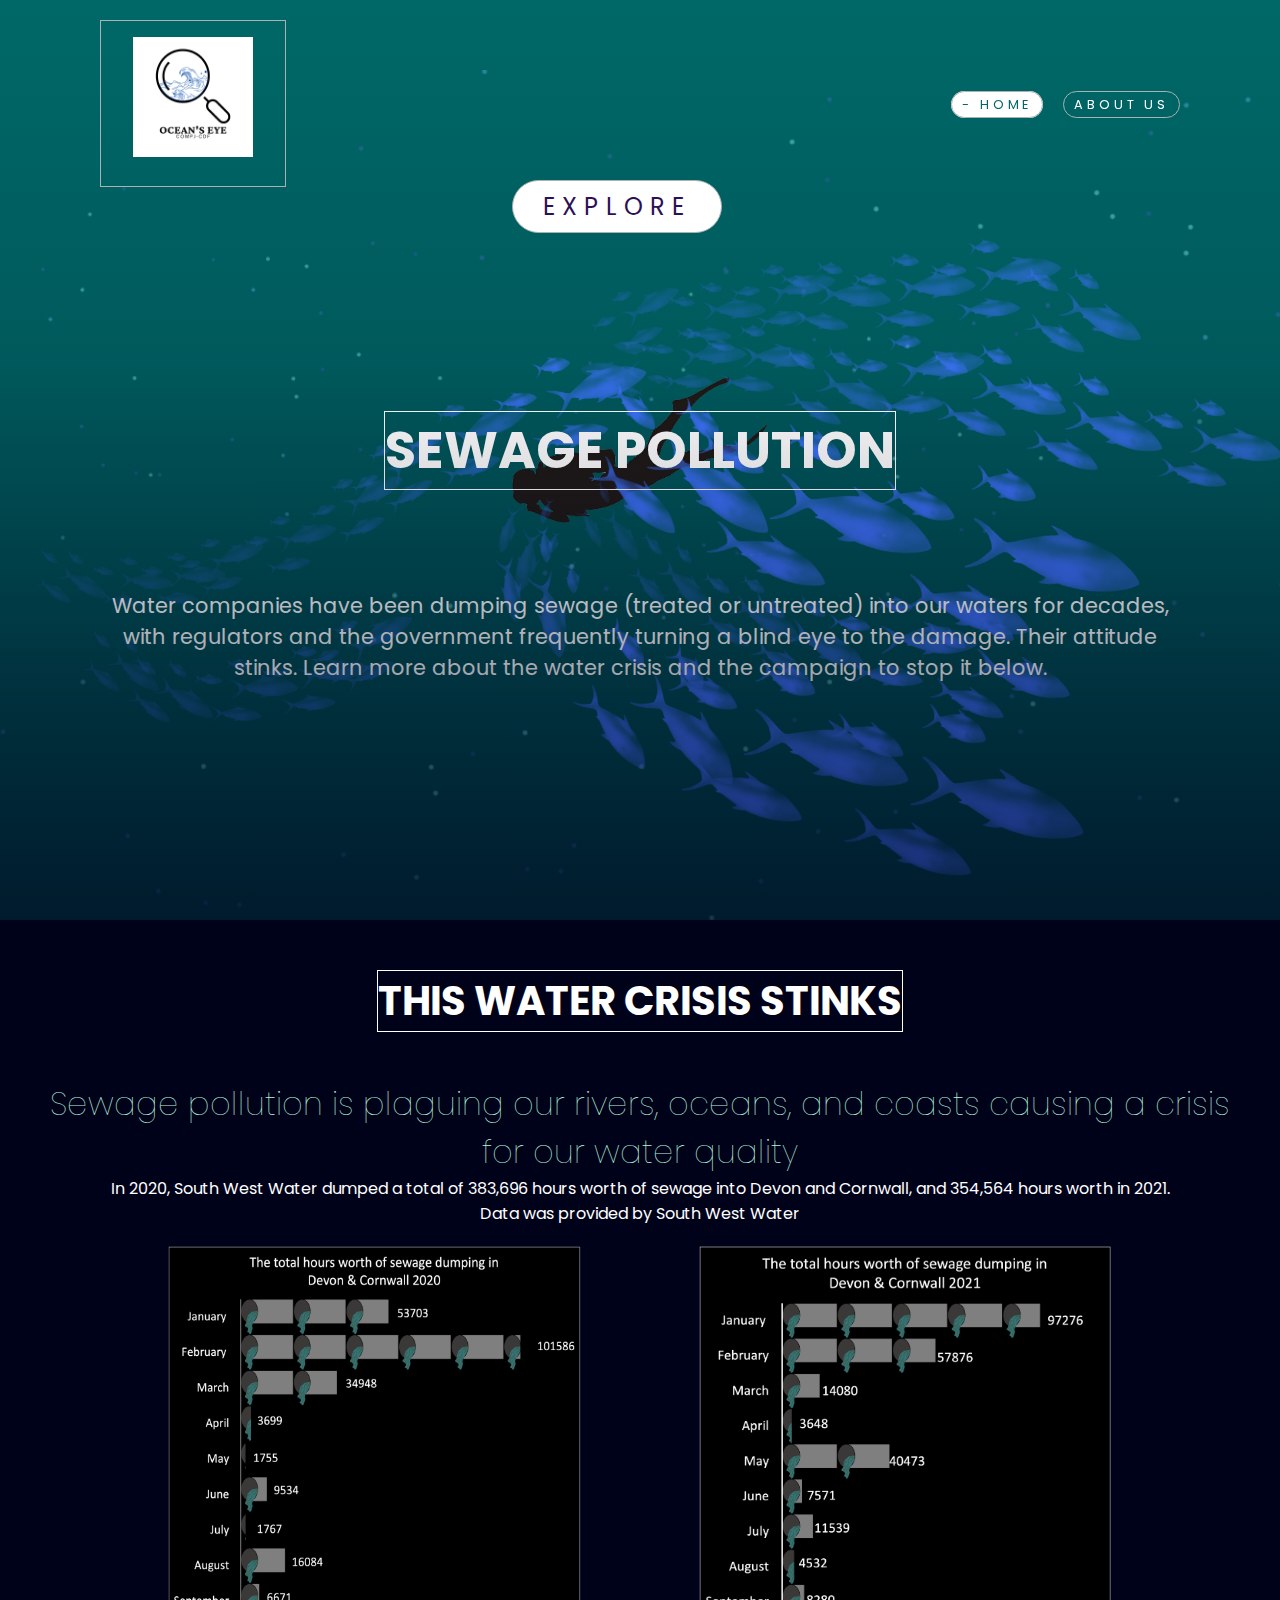
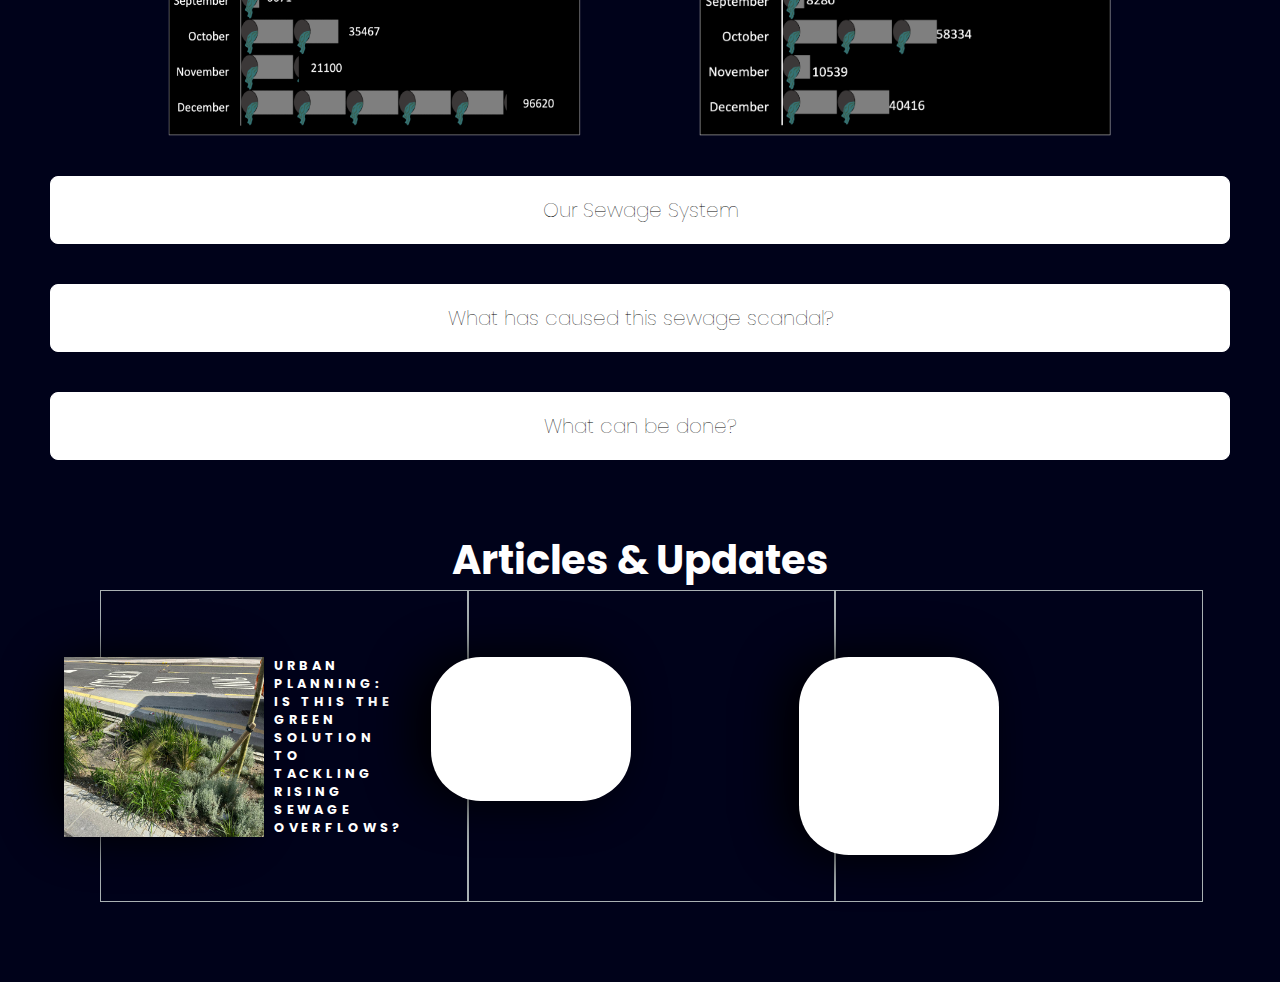
==== index.html @ d2854774 "Update index.html" ====
<!DOCTYPE html>
<html>
    <head>
        <title> Sewage Scandal Website </title>
        <link rel="stylesheet" type="text/css" href="Style/style.css">
    </head>
    <body>
        <header>
            <a href="#" class="logo" id="logo"> <img src="Static/Logo.png" height="120px" width="120px"> </a>
            <ul>
                <li><a href="index.html" class="active"> Home </a></li>
                <li><a href="aboutus.html"> About Us </a></li>
              
            </ul>
        </header>

        <section>
            <img src="Static/stars.png" id="stars">
            <img src="Static/fish_school.png" id="fish_school">
            <img src="Static/diver.png" id="diver">
            <div class="titlepage">
                <h2> 
                    <span style="border: #ffff 1px solid" >
                    SEWAGE POLLUTION
                     </span>
                </h2>
                <a href="#sec" class="button" id="btn"> Explore </a>
                <p > 
                Water companies have been dumping sewage (treated or untreated) into our waters for decades, with regulators and the government frequently 
                turning a blind eye to the damage. Their attitude stinks. Learn more about the water crisis and the campaign to stop it 
                below.
                </p>
            </div>
        </section>

        <div class="sec" id="sec">
            <h2>
                <span style="border: #ffff 1px solid">
                THIS WATER CRISIS STINKS
            </span>
            </h2>
            
            <h3> 
                <br>
                Sewage pollution is plaguing our rivers, oceans, and coasts causing a crisis for our water quality 
            </h3>
            <p class ="intro">
                In 2020, South West Water dumped a total of 383,696 hours worth of sewage into Devon and Cornwall, and 354,564 hours worth in 2021.
                <br>
                Data was provided by South West Water
            </p>
            
            <div class="container3">
                <img src="Static/group_project_vis1.png" alt="">
                <img src="Static/group_project_vis2.png" alt="">
              </div>              
            <button class="accordion"> <h4>Our Sewage System</h4></button>
            <div class="panel">
                <table cellspacing="10">
                    <tr>
                        <td style="width: 40%;">
                            <img src="Static/sewer.png" width="100%" alt="">
                        </td> 
                    <td>
                        
                <p>In the UK, we are lucky to have a fully-functioning modern sewage system which means we often 
                    do not give much thought about what happens to the sewage and wastewater produced each day. Due to
                     population growth, accelerated urbanisation and economic development – in addition to an increase in 
                     rainwater, the demand for our systems has increased dramatically. 
                    <br>
                    <br>
                    What is a Combined Sewer Overflow (CSO)? 
                    <br>
                    According to the Environment Agency, England has a combined sewage 
                    system which is made up of 100's of thousands of kilometers of sewers. This dates back to Victorian times. 
                    This means that rainwater and wastewater are conveyed in the same pipe. In times of heavy rainfall - which we 
                    get a lot of in the UK - the capacity of these pipes can be, and often is, exceeded. This puts pressure on the 
                    system that means potential inundation of sewage works with the possibility of a back-up flooding people's homes,
                    roads etc. Unless it is allowed to spill elsewhere. CSO's were created as overflow valves which reduce the pressure 
                    on the system and reducing the risk of these flooding events.  
                    <br>
                    <br>
                    As mentioned above, these systems are meant to be used as an EMERGENCY only to be used in EXCEPTIONAL CIRCUMSTANCES. 
                    And yet, as evidenced in our data visualisations above, we know that there are thousands of discharges every year, and 
                    the problem only seems to be getting worse. </p>
                    
                </td>
                    </tr>
                </table>
                <h5>Below are some graphs demonstrating a corrrelation found between rainfall and sewage discharge events.</h5>
                <p>  Data was provided by South West Water </p>
                <div class="container4">
                    <img src="Static/rainwater2020.png" alt="">
                    <img src="Static/rainwater2021.png" alt="">
                    </div> 
            </div>

            <button class="accordion"><h4>What has caused this sewage scandal?</h4> </button>
            <div class="panel">
                <table cellspacing="10">
                    <tr>
                    <div class="img-with-text">
                    <td style="width: 40%;">
                        <img src="Static/cso.jpg"  width="100%" alt="">
                        <p> A CSO at Hannafore beach in Looe, Cornwall. Taken by Zoe </p>
                        <img src="Static/cso2.jpg"  width="100%" alt="">
                        <p> A CSO at Hannafore beach in Looe, Cornwall taken from another angle. Taken by Zoe</p>
                    </td>
                    </div>
                    <td>
                <p>
                    <br> 
                    The picturesque coastal areas of Cornwall, known for their astounding beauty, face a growing environmental
                     crisis. The rising tide of sea pollution, primarily due to sewage dumping, is threatening marine life, water
                      quality, and the health of local residents. In 2021, the areas of Falmouth and Fowey reported an alarming 1065
                       and 1922 sewage spills, respectively. The longest spill in Fowey lasted a distressing 4.49 days.
                    <br>
                    <br>
                    The surge in sea pollution, mainly attributable to the region's outdated sewage infrastructure constructed in
                     the 1800s and 1900s, is further aggravated by the system's misuse, such as inappropriate disposal of wet wipes,
                      fats, and grease, causing blockages and overflows. This antiquated system is inadequately prepared to manage
                       the demands imposed by a growing population, urbanisation, and climate change, resulting in frequent spills
                       of untreated sewage into coastal waters. Concurrently, sea pollution is intensified by other factors including 
                       acid rain, a consequence of air pollution, which taints marine habitats and endangers aquatic life. Additionally, 
                       runoff from agricultural fertilisers enhances nutrient levels in the water, triggering harmful algal blooms, a process
                        referred to as eutrophication. These blooms upset the ecosystem balance, reducing oxygen levels, potentially generating 
                        toxins, and consequently influencing the food chain and all marine life.
                    <br>
                    <br> 
                    The repercussions of this ongoing environmental catastrophe are growing more evident. The discharge of untreated sewage injects 
                    hazardous quantities of nitrogen and phosphorous into the water, triggering a loss in biodiversity and ecosystem disruptions. Excessive 
                    nutrients provoke algal blooms that obstruct sunlight, asphyxiate marine life, and may even generate toxins threatening the broader ecosystem 
                    and human health. Alarmingly, in 2020, sewage was discharged into UK waters more than 400,000 times, with wastewater overflow enduring for 
                    over 3.1 million hours, highlighting the gravity of this issue. The predicament is further amplified by the government's provision to allow sewage 
                    discharge at any moment, should there be a shortage of treatment chemicals due to supply chain complications.
                    
                </p>
            </td>
            </tr>
            </table>
            </div>

            <button class="accordion"><h4>What can be done?</h4>  </button>
            <div class="panel">
                <table cellspacing="7">
                    <tr>
                    <td style="width: 40%;">
                        <img src="Static/suds_diagram1.png"  width="100%" id="suds"
                        alt="A SuDS diagram">
                    </td>
                    <td>  
                    <td>  
                <p id="so_what">
                    Researchers point towards urban planning rather than replacing sewage 
                    infrastructure as the most effective and efficient solution to sewage
                    overflows. Examples of these include rain gardens and permeable pavements,
                    designed to manage the runoff in a sustainable way by replicating the 
                    drainage processes provided by the natural environment. It is mandatory 
                    in Wales for new developments to incorporate sustainable drainage systems
                    (SuDS), but England has yet to follow. When it comes to existing developments 
                    there is no current legislation which makes it more of a challenge. 
                    To read more about the schemes and how they work, read our article on ‘Rethinking 
                    sewage management’.
                </p>
                    <div class="img-with-text">
                        <td style="width: 20%;">
                        <img src="Static/suds.jpeg" width="100%" id="suds"
                        alt="A SuDS raingarden in Cardiff">
                        <p> A raingarden on Wood Street, Cardiff. Taken by Thanousha and Arian</p>
                    </td>
                    </div>
                    </tr>
                </table>
            </div>

            <div class="sec" id="sec">
                <h2>
                    Articles & Updates
                </h2>
                <div class="row">
                    <a href="news1.html"><div class="column">
                      <div class="card">
                        <img src="Static/suds2.jpeg" alt="" style="width:100%">
                        <div class="containers">
                            <h6> Urban Planning: Is this the green solution to tackling rising sewage overflows?</h6>
                        </div>
                      </div>
                    </div>
                    </a>
                    <a href="news2.html"><div class="column">
                        <div class="card">
                          <img src="Static/seaton.jpeg" alt="" style="width:100%">
                          <div class="containers">
                              <h6>Surf, Sand, and Sewage: What lies beneath the surface at Cornwall's most idyllic beaches</h6>
                          </div>
                        </div>
                      </div>
                      </a>
                      <a href="news3.html"><div class="column">
                        <div class="card">
                          <img src="Static/surf.jpeg" alt="" style="width:100%">
                          <div class="containers">
                              <h6>Beachgoers in South-East Cornwall Disappointed as Sewage Dumping Contradicts Government’s Assurance of Safety</h6>
                          </div>
                        </div>
                      </div>
                      </a>
    
                  </div>
    
            </div>
        </div>
            
            <script> 
                    var acc = document.getElementsByClassName("accordion");
                            var i;

                            for (i = 0; i < acc.length; i++) {
                            acc[i].addEventListener("click", function() {
                                /* Toggle between adding and removing the "active" class,
                                to highlight the button that controls the panel */
                                this.classList.toggle("active");

                                /* Toggle between hiding and showing the active panel */
                                var panel = this.nextElementSibling;
                                if (panel.style.display === "block") {
                                panel.style.display = "none";
                                } else {
                                panel.style.display = "block";
                                }
                            });
                            }
            </script>
<script>
    let stars = document.getElementById('stars')
    let fish_school = document.getElementById('fish_school')
    let diver = document.getElementById('diver')
    let text = document.getElementById('text')
    let btn = document.getElementById('btn')

    window.addEventListener('scroll', function(){
        let value = window.scrollY;
        stars.style.left = value * 0.15 + 'px';  
        diver.style.top = value * 1.15 + 'px';  
    })
</script>
<script>
    var prevScrollpos = window.pageYOffset;
        window.onscroll = function() {
        var currentScrollPos = window.pageYOffset;
        if (prevScrollpos > currentScrollPos) {
            document.getElementById("header").style.top = "0";
        } else {
            document.getElementById("header").style.top = "-50px";
        }
        prevScrollpos = currentScrollPos;
        }

</script>
</body>
</html>
---- Style/style.css ----
@import url('https://fonts.googleapis.com/css?family=Poppins:300,400,500,600,700,800,900&display=swap');
*
{
    margin: 0;
    padding: 0;
    box-sizing: border-box;
    font-family: 'Poppins', sans-serif;
    scroll-behavior: smooth;
}

body {
    min-height: 100vh;
    background: linear-gradient(#006867, #00021a);
    overflow-x: hidden;
}

header { 
    position: fixed;
    top: 0;
    left: 0; 
    width: 100%; 
    padding: 20px 100px;
    display: flex;
    justify-content: space-between;
    align-items: center;
    z-index: 10000;
}

header .logo {
    color: #fff;
    font-weight: 700;
    text-decoration: none;
    font-size: 2em;
    text-transform: uppercase;
    letter-spacing: 2px;
}

header ul {
    display: flex;
    justify-content: center;
    align-items: center;
}

header ul li {
    list-style: none;
    margin-left: 20px;
}

header ul li a {
    text-decoration: none;
    padding: 4px 10px;
    color: #fff;
    border-radius: 20px;
}

header ul li a:hover, header ul li a.active {
    background: #fff;
    color: #006867;

}

section {
    top: 50;
    width: 100%;
    height: 100vh;
    padding: 100px;
    display: flex;
    justify-content: center;
    align-items: center;
}

section::after { 
    content: '';
    position: absolute;
    top: 40vh;
    bottom: 0;
    width: 100%;
    height: 100vh;
    background: linear-gradient(to top, #00021a, transparent);
    z-index: 1000;
}

section img#stars{
    position: absolute;
    left: 0;
    top: 70px;
    width: 200%;
    height: 100%;
    object-fit: cover;
    opacity: 40%;
}

section img#fish_school {
    position: absolute;
    left: 0;
    top: 100px;
    width: 100%;
    height: 100%;
    object-fit: cover;
    z-index: 10;
}

section img#diver { 
    position: absolute;
    align-items: center;
    display: flex;
    width: 20%;
    height: auto;
    object-fit: cover;
    z-index: 2;
}

.titlepage h2 {
    position: relative;
    display: flex;
    justify-content: center;
    color: #fff;
    white-space: nowrap;
    font-size: 4vw;
    z-index: 22;
}

.titlepage p { 
    position: absolute;
    display: flex;
    justify-content: center;
    text-align: center;
    padding: 100px;
    top: 5;
    left: 0;
    color: #fff;
    font-size: 1.3em;
    z-index: 12;
}

.titlepage

#btn {
    position: absolute;
    display: flex;
    left: 40vw; 
    top: 20vh;
    justify-content: center;
    text-decoration: none;
    display: inline-block;
    padding: 8px 30px;
    border-radius: 40px;
    background: #fff;
    color: #2b1055;
    font-size: 1.5em;
    z-index: 20;
}

.sec {
    position: relative;
    top: 170px;
    padding: 100px;
    background: #00021a;
    z-index: 1000;
    
}

.sec h2 {
    display: flex;
    justify-content: center;
    text-align: center;
    font-size: 3.5em;
    color: #fff;
    margin: 30 0 30 0;
}

.sec h3{ 
    display: flex;
    justify-content: center;
    text-align: center;
    font-size: 2em;
    color: #b9f5dc;
    font-weight: 150;
    margin: 30 0 30 0;
}

.sec p { 
    font-size: 1em;
    color: #fff;
    margin: 30 0 30 0;
}

.intro { 
    text-align: center; 
    color: #fff;
    margin: 30 0 30 0;
}

.sec #quote {
    left: 50px;
    text-align: center;
    font-size: 1.5em;
    color: #fff;
}

.sec #btn {
        position: absolute;
        display: flex;
        left: 600px;
        text-decoration: none;
        display: inline-block;
        padding: 8px 30px;
        border-radius: 40px;
        background: #fff;
        color: #2b1055;
        font-size: 1em;
        z-index: 20;
    }

a {
    padding: 0.5em 1em;
    font-size: 0.8em;
    color: #a9b1b3;
    text-decoration: none;
    text-transform: uppercase;
    letter-spacing: 0.3em;
    border: 1px solid #a9b1b3;
    transition: all 0.3s ease-in;
}

/* Style the buttons that are used to open and close the accordion panel */
.accordion {
    background-color: #0ccce51d;
    color: #ffffff;
    cursor: pointer;
    padding: 18px;
    width: 100%;
    text-align: left;
        /* Existing styles */
    position: relative;
    border: 1px solid white;
    border-radius: 8px;
    background-color: white;
    color: #000000;
    transition: 0.4s;
    /* margin-bottom: 30px; */
    margin-top: 40px;
  }

  .accordion__header {
    /* Center the content horizontally */
    align-items: center;
    display: flex;
    cursor: pointer;
    padding: 16px;
    position: relative;
  }
  
  .accordion__toggle::before {
    content: '+';
    display: inline-block;
    color: black;
    font-size: 24px;
    margin-right: 10px;
  }
  
  .accordion__item--expanded .accordion__toggle::before {
    content: '-';
  }
  
  .accordion__title {
    /* Take remaining width */
    flex: 1;
  }
  
  .accordion__content {
    border-top: 1px solid #d1d5db;
    padding: 16px;
  }
  
  .accordion__item--collapsed .accordion__content {
    display: none;
  }
  
  .accordion__item--expanded .accordion__content {
    display: block;
  }
  /* Add a background color to the button if it is clicked on (add the .active class with JS), and when you move the mouse over it (hover) */
  .active, .accordion:hover {
    background-color: #b2d0d4;
  }
  
  /* Style the accordion panel. Note: hidden by default */
  .panel {
    padding: 0 18px;
    background-color: rgb(3, 1, 34);
    display: none;
    overflow: hidden;
    border: 1px solid white;
    border-radius: 4px;
      }

  .accordion__button:before {
    content: '+';
    display: inline-block;
    color: black;
    font-size: 24px;
    margin-right: 10px;
  }
  
  .active:before {
    content: '-';
  }
  

  h4 { 
    display: flex;
    justify-content: center;
    text-align: center;
    font-size: 1.5em;
    font-weight: 150;
    margin: 30 0 30 0;
  }

  #so_what { 
    margin-left: 40px;
  }

  #suds { 
    margin-top: 40px;
  }

  .sec {
    position: relative;
    top: 20px;
    padding: 50px;
    background: #00021a;
    z-index: 1000;
}

.sec h2 {
    font-size: 2.5em;
    color: #fff;
}

.sec p { 
    font-size: 1em;
    color: #fff;
}

.column {
    float: none;
    display: inline-flex;
    border: none;
}
  
.about-section {
    color: white;
}
  
.containers {
    padding:0 10px 0 10px;
}

.card {
    display: flex;
    width: 200px;
    top: 30px;
    right: 50px;
    border-radius: 50px;
    box-shadow: -1rem 0 3rem #000;
    background-color: white;
    transition: 0.4s ease-out;
    position: relative;
    margin-bottom: 70px;
    margin-top: 30px; /* Add margin-top */
    margin-right: 140px;
    z-index: 100;
  }

.card:hover {
    transform: translateY(-20px);
    transition: 0.4s ease-out;
}

.card:hover ~ .card {
    position: relative;
    left: 50px;
    transition: 0.4s ease-out;
}

.containers row::after, .row::after {
    content: "";
    clear: both;
    display: table;
}
  
.row {
    display: flex;
    justify-content: space-between;
}

.container {
    position: absolute;
    height: 300px;
    width: 600px;
    top: 60px;
    left: calc(50% - 300px);
    display: flex;
}

  .cards {
    display: flex;
    width: 400px;
    border-radius: 5px;
    box-shadow: -1rem 0 3rem #000;
    background-color: gray ;
    transition: 0.4s ease-out;
    position: relative;
    top: 360px;
    left: 0px;
    z-index: 100;
  }
  
  .cards:not(:first-child) {
      margin-left: -50px;
  }
  
  .cards:hover {
    transform: translateY(-20px);
    transition: 0.4s ease-out;
  }
  
  .cards:hover ~ .card {
    position: relative;
    left: 50px;
    transition: 0.4s ease-out;
  }
  
  .title {
    color: rgb(255, 255, 255);
    font-weight: 300;
    position: absolute;
    left: 20px;
    top: 15px;
  }
  
  .bar {
    position: absolute;
    top: 100px;
    left: 20px;
    height: 5px;
    width: 150px;
  }
  
  .emptybar {
    background-color: #2e3033;
    width: 100%;
    height: 100%;
  }
  
  .circle {
    position: absolute;
    top: 150px;
    left: calc(50% - 60px);
  }
  
  .stroke {
    stroke: rgb(255, 255, 255);
    stroke-dasharray: 360;
    stroke-dashoffset: 360;
    transition: 0.6s ease-out;
  }
  
  svg {
    fill: gray;
    stroke-width: 2px;
  }
  
  .cards:hover .stroke {
    stroke-dashoffset: 100;
    transition: 0.6s ease-out;
  }

  a {
    padding: 0.5em 1em;
    font-size: 0.8em;
    color: #a9b1b3;
    text-decoration: none;
    text-transform: uppercase;
    letter-spacing: 0.3em;
    border: 1px solid #a9b1b3;
    transition: all 0.3s ease-in;
}

.container3 {
    display: flex;
    margin-top: 20px;
    overflow: hidden;
  }
  
  .container3 img {
    max-width: 35%;
    height: auto;
    margin-left: 10%;
  }


.container4 {
    display: flex;
    margin-top: 5%;
    overflow: hidden;
  }

    .container4 img { 
    max-width: 35%;
    height: auto;
    margin-left: 10%;
    }

  
h5{ 
    font-size: 1.3em;
    font-weight: 100;
    color: #fff;
}

#so_what {
    font-size: 17px;
}

.img-with-text {
    text-align: justify;
    width: 500px ;
}

.img-with-text img {
    width: 500px;
    height: auto;
    margin-left: 25px;
}

h6 {
    font-size: 1em;
    font-weight: 0;
    color: #fff;
}
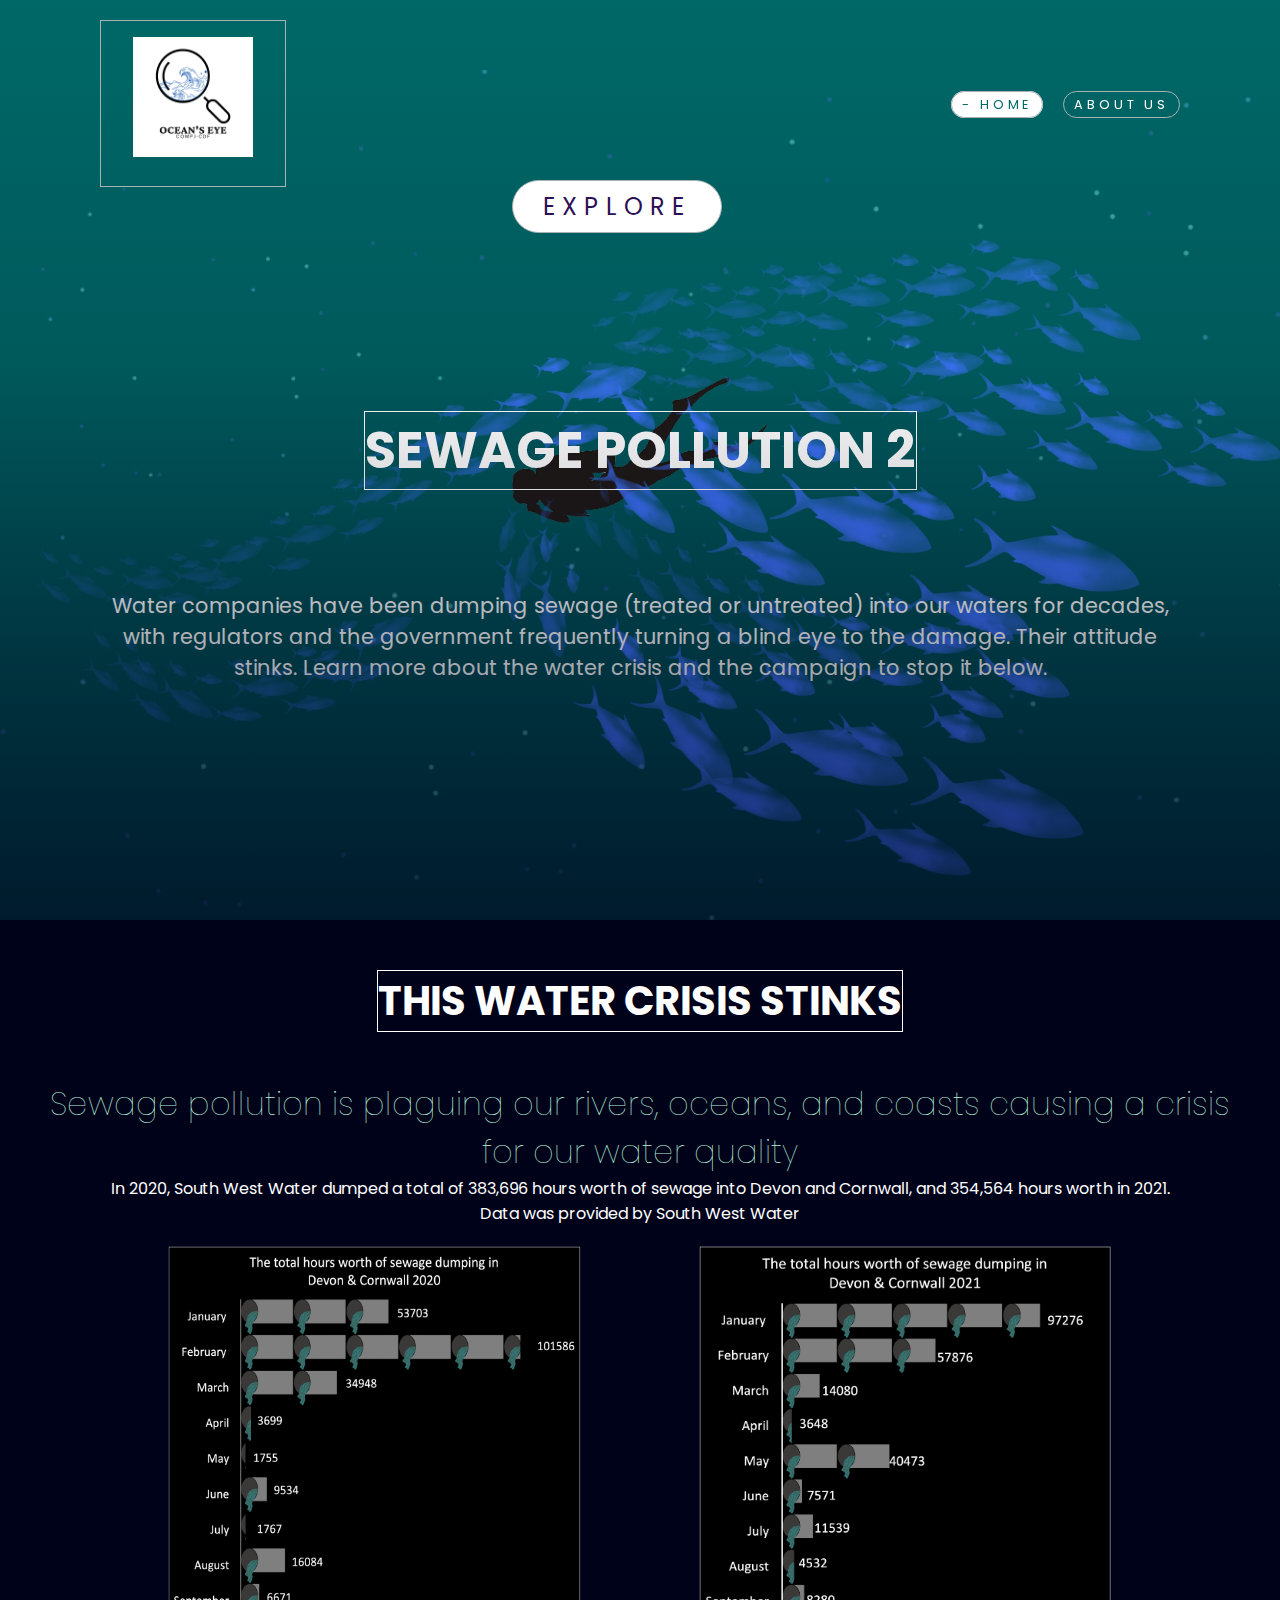
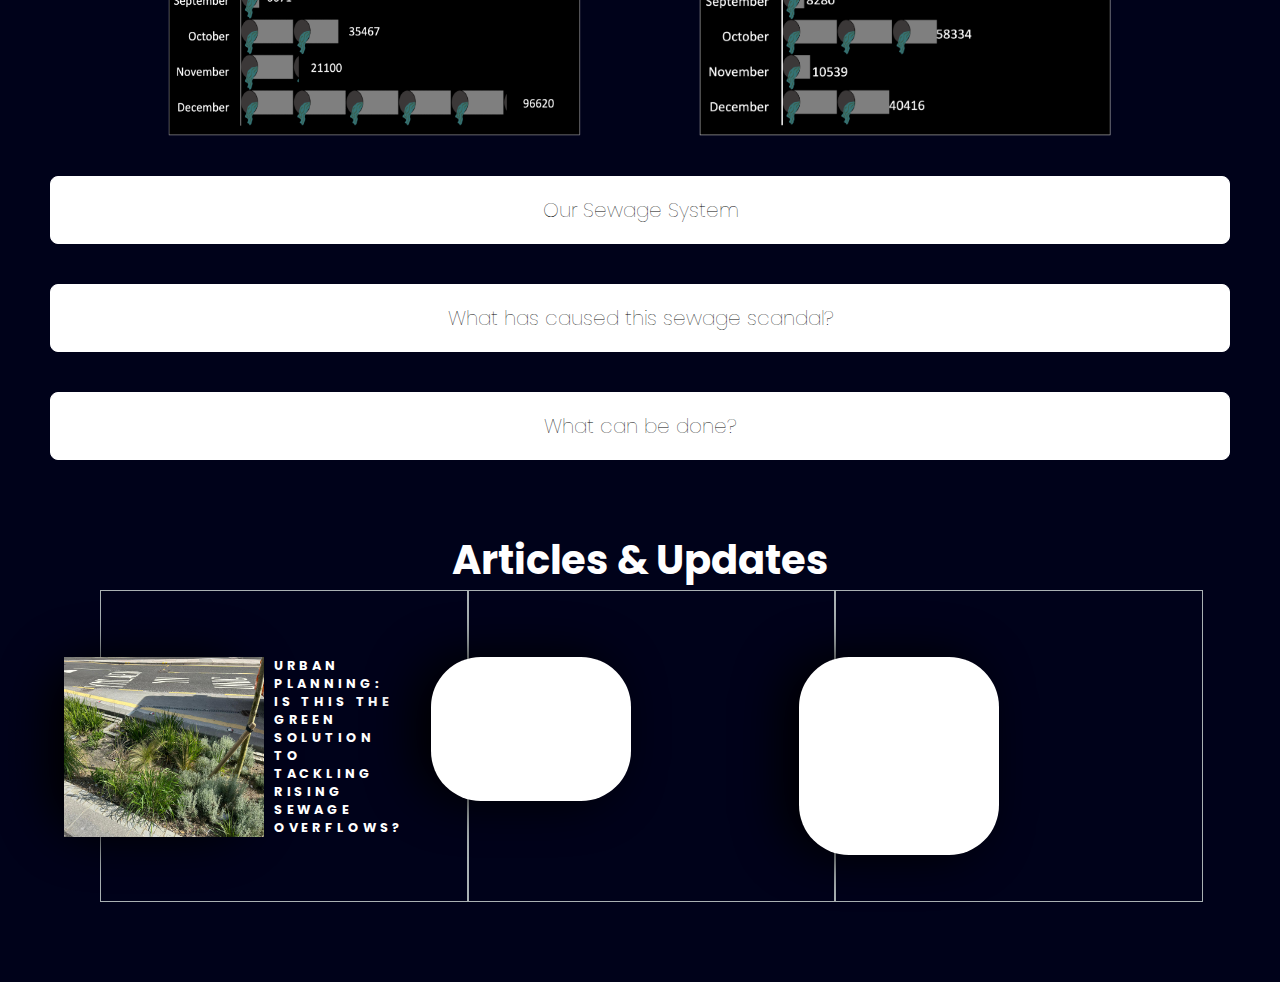
==== commit 1249a80c: "Update index.html" ====
--- a/index.html
+++ b/index.html
@@ -21,7 +21,7 @@
             <div class="titlepage">
                 <h2> 
                     <span style="border: #ffff 1px solid" >
-                    SEWAGE POLLUTION
+                    SEWAGE POLLUTION 2
                      </span>
                 </h2>
                 <a href="#sec" class="button" id="btn"> Explore </a>
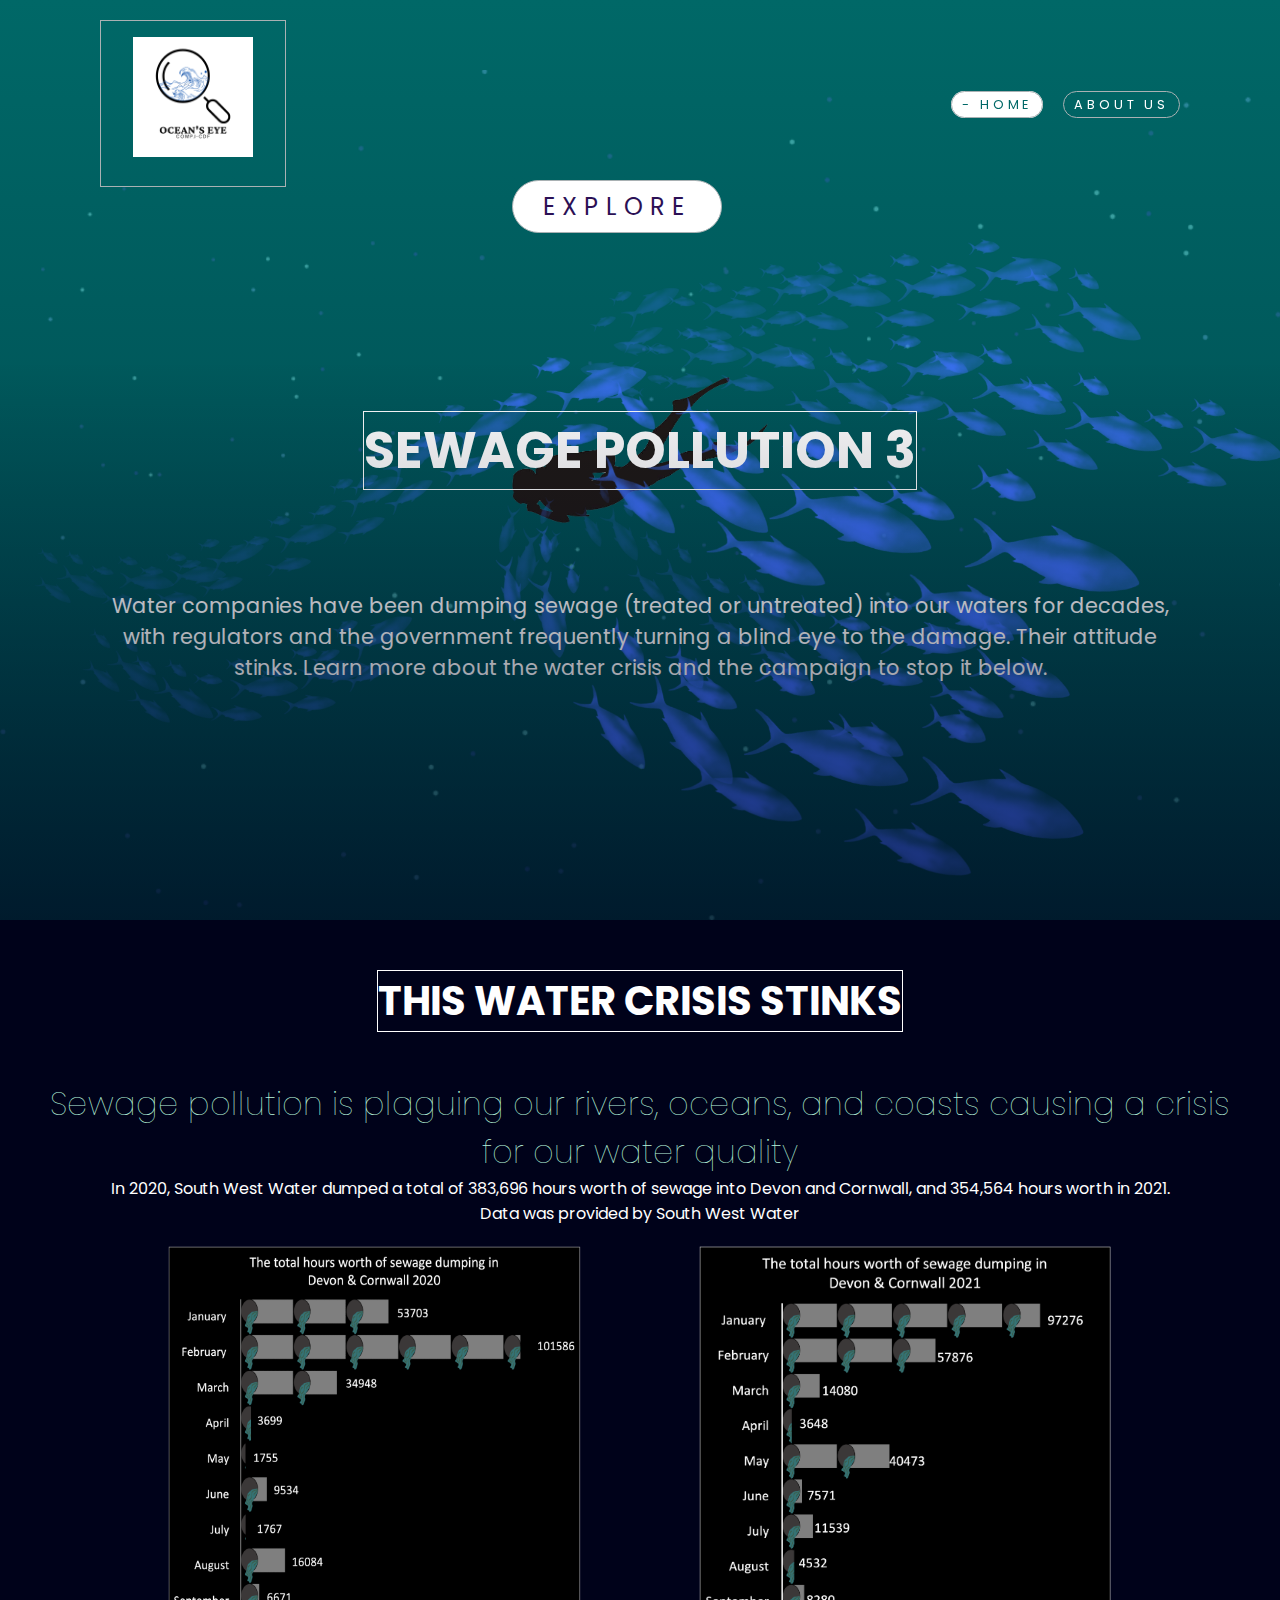
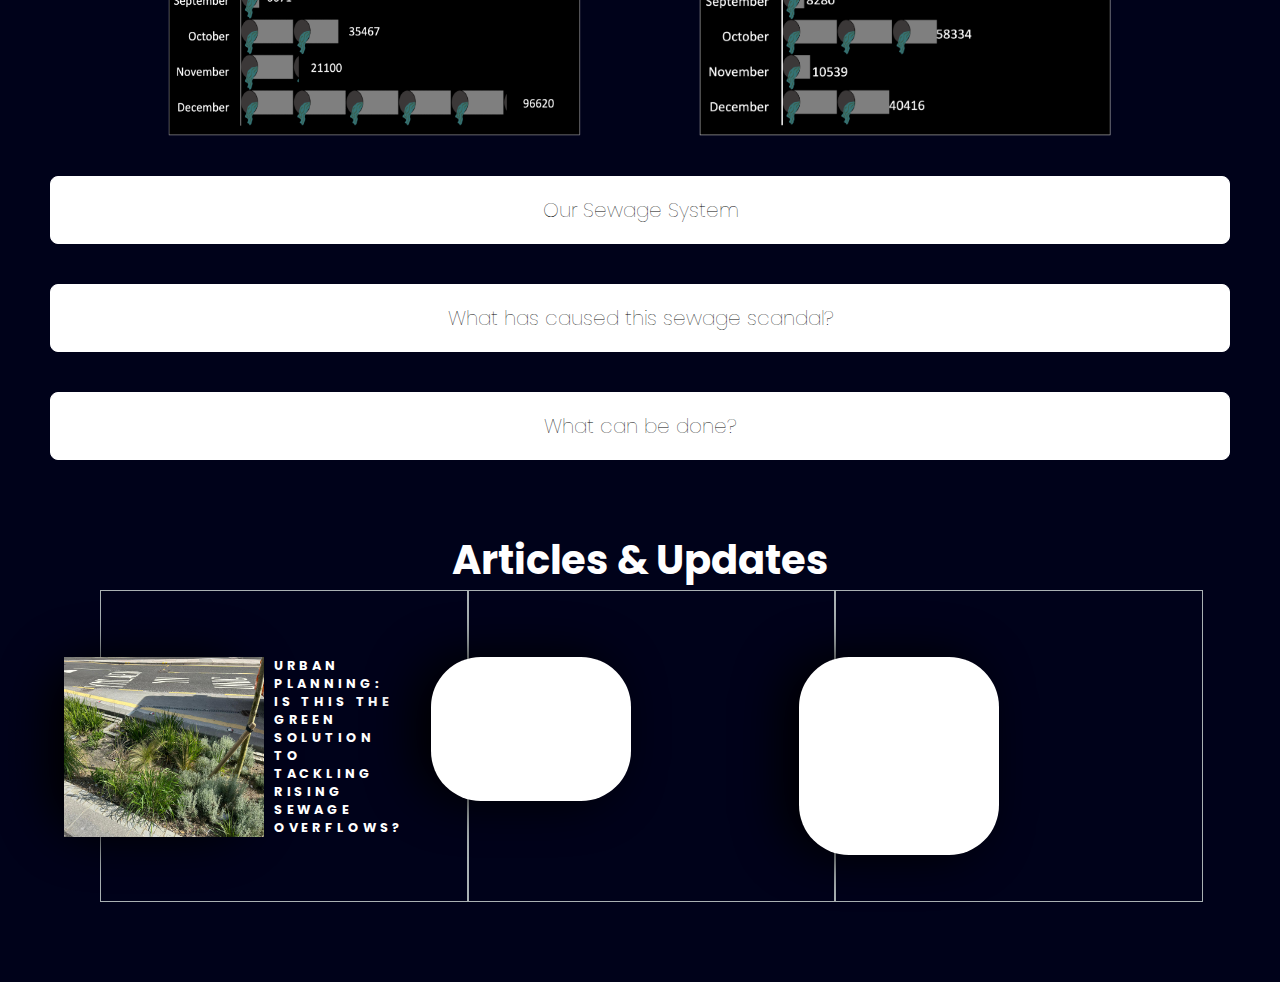
==== commit babee2ac: "Update index.html" ====
--- a/index.html
+++ b/index.html
@@ -3,6 +3,7 @@
     <head>
         <title> Sewage Scandal Website </title>
         <link rel="stylesheet" type="text/css" href="Style/style.css">
+        <meta name="viewport" content="width=device-width, initial-scale=1.0">
     </head>
     <body>
         <header>
@@ -21,7 +22,7 @@
             <div class="titlepage">
                 <h2> 
                     <span style="border: #ffff 1px solid" >
-                    SEWAGE POLLUTION 2
+                    SEWAGE POLLUTION 3
                      </span>
                 </h2>
                 <a href="#sec" class="button" id="btn"> Explore </a>
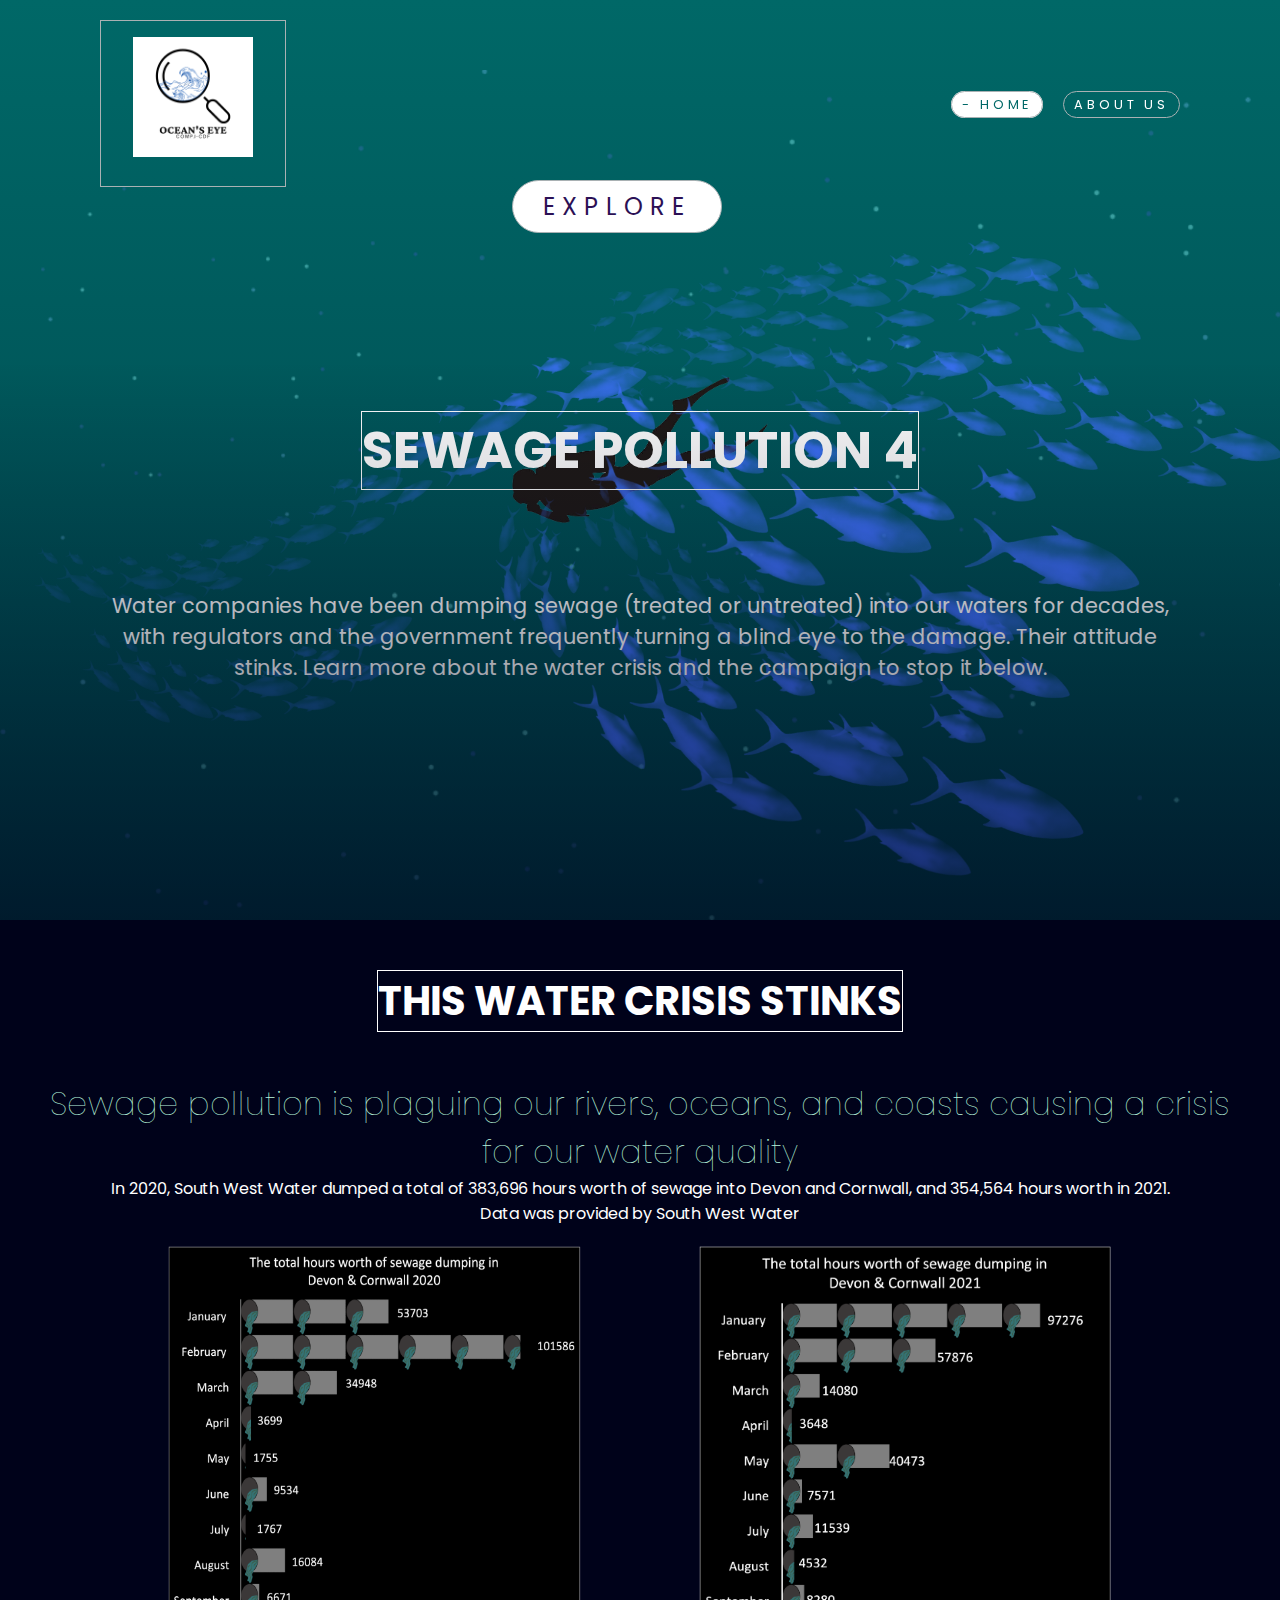
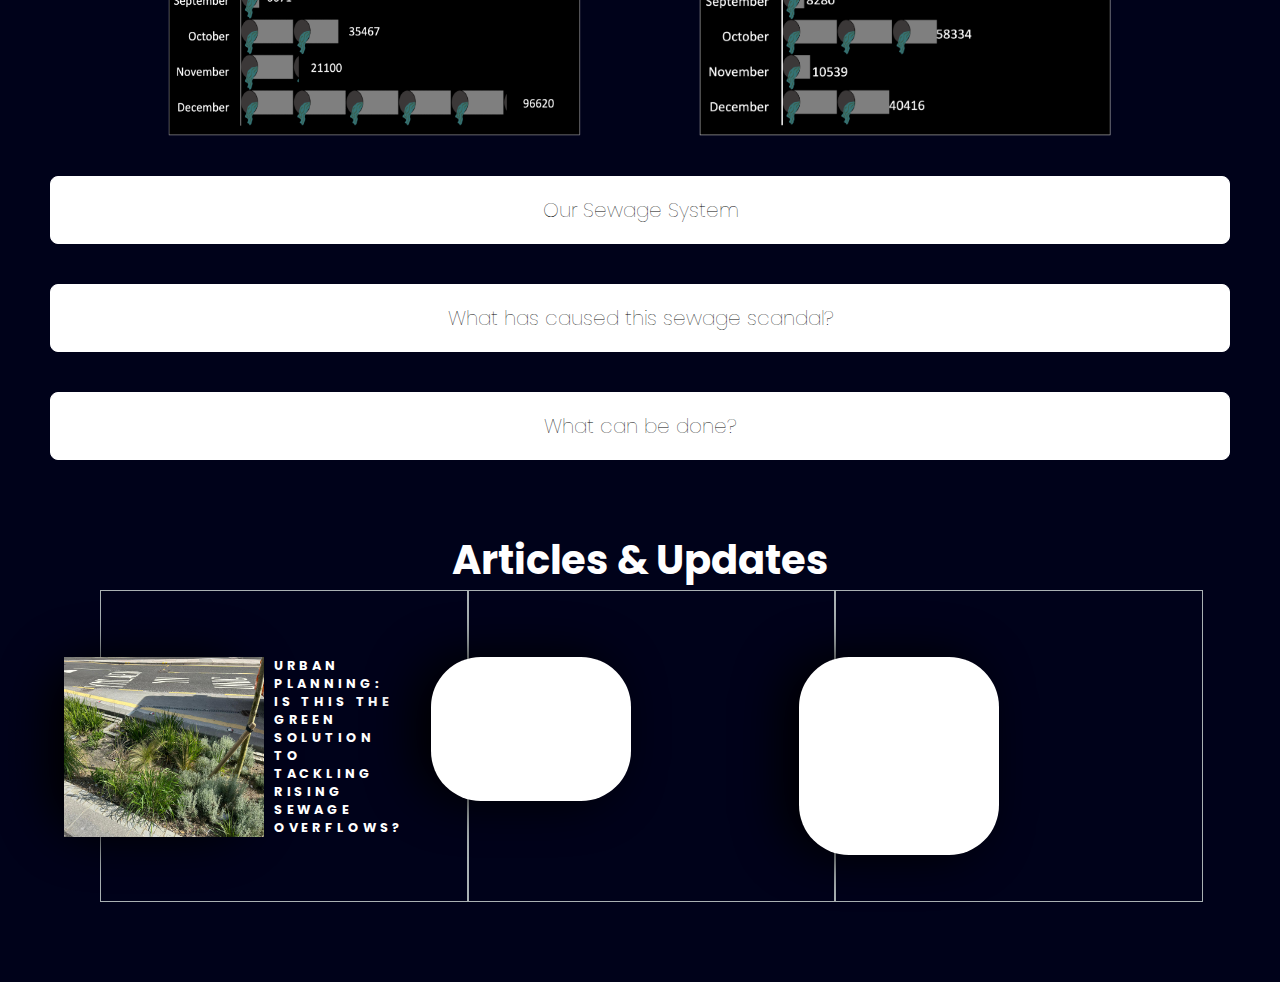
==== commit 9f905221: "Update index.html" ====
--- a/index.html
+++ b/index.html
@@ -3,7 +3,7 @@
     <head>
         <title> Sewage Scandal Website </title>
         <link rel="stylesheet" type="text/css" href="Style/style.css">
-        <meta name="viewport" content="width=device-width, initial-scale=1.0">
+        <meta name="viewport" content="width=device-width, initial-scale=1">
     </head>
     <body>
         <header>
@@ -22,7 +22,7 @@
             <div class="titlepage">
                 <h2> 
                     <span style="border: #ffff 1px solid" >
-                    SEWAGE POLLUTION 3
+                    SEWAGE POLLUTION 4
                      </span>
                 </h2>
                 <a href="#sec" class="button" id="btn"> Explore </a>
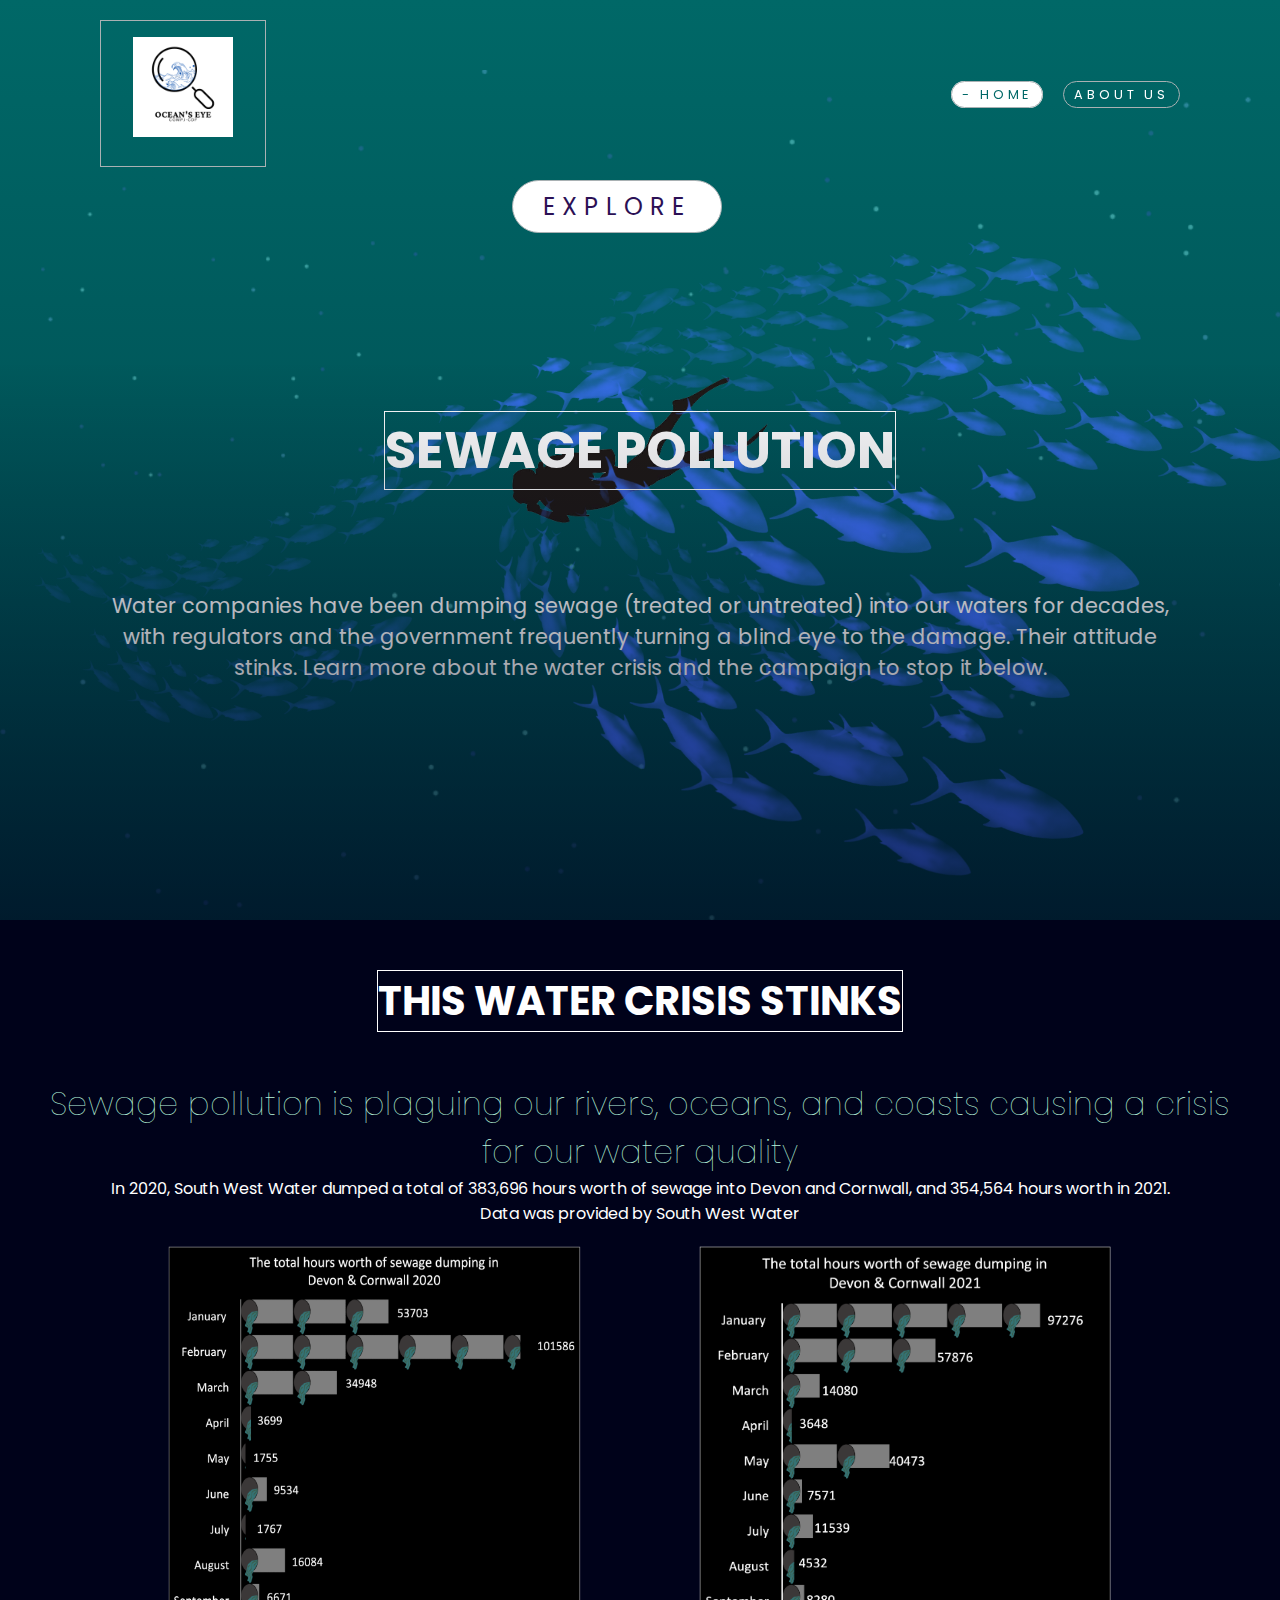
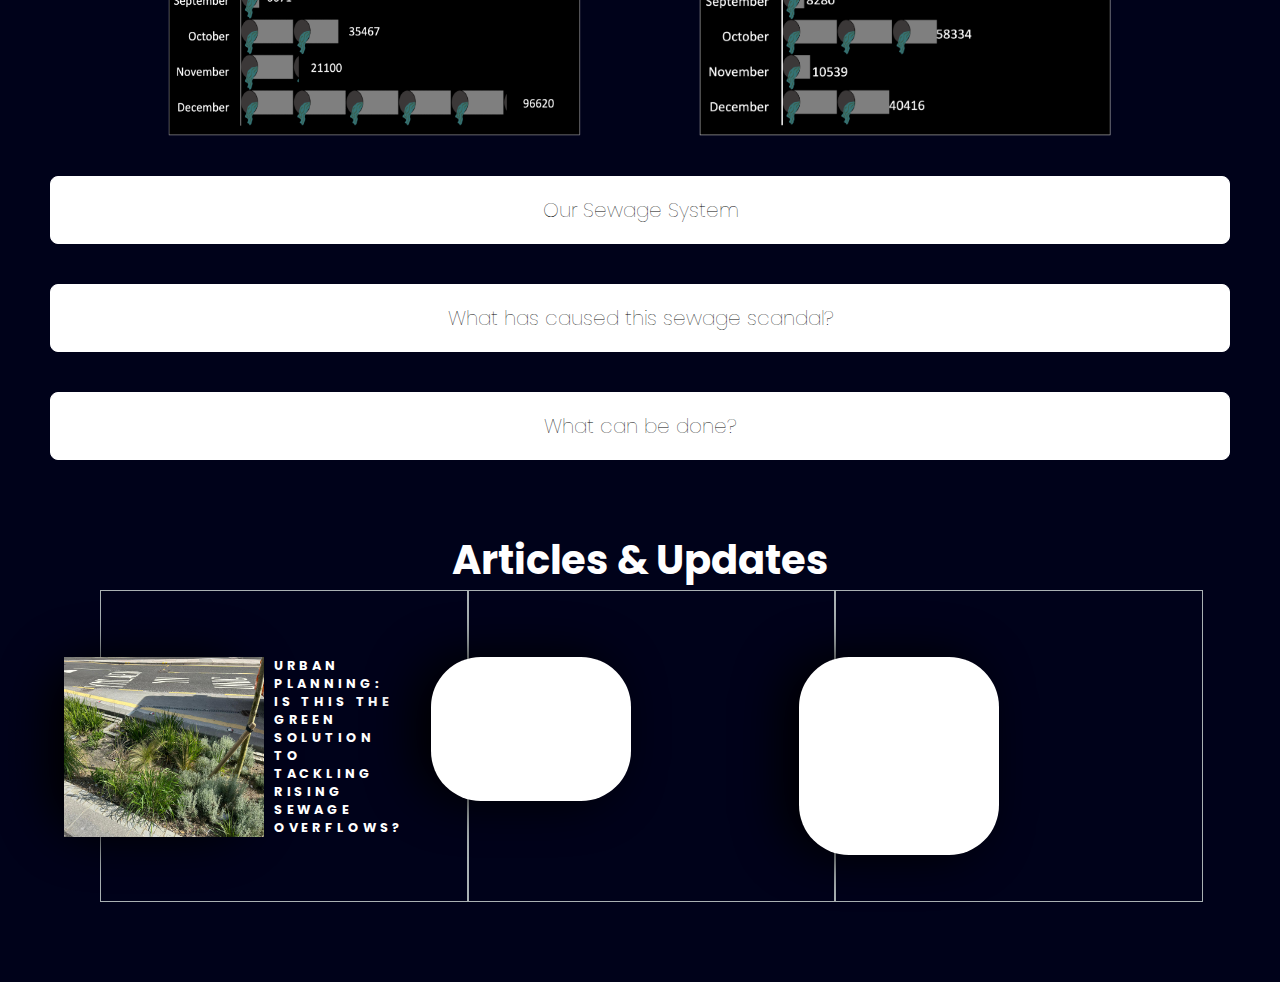
==== commit 6aa5221a: "Update index.html" ====
--- a/index.html
+++ b/index.html
@@ -3,11 +3,12 @@
     <head>
         <title> Sewage Scandal Website </title>
         <link rel="stylesheet" type="text/css" href="Style/style.css">
-        <meta name="viewport" content="width=device-width, initial-scale=1">
+        <meta name="viewport" content="width=device-width, initial-scale=1.0">
+
     </head>
     <body>
         <header>
-            <a href="#" class="logo" id="logo"> <img src="Static/Logo.png" height="120px" width="120px"> </a>
+            <a href="#" class="logo" id="logo"> <img src="Static/Logo.png" height="100px" width="100px"> </a>
             <ul>
                 <li><a href="index.html" class="active"> Home </a></li>
                 <li><a href="aboutus.html"> About Us </a></li>
@@ -22,7 +23,7 @@
             <div class="titlepage">
                 <h2> 
                     <span style="border: #ffff 1px solid" >
-                    SEWAGE POLLUTION 4
+                    SEWAGE POLLUTION
                      </span>
                 </h2>
                 <a href="#sec" class="button" id="btn"> Explore </a>
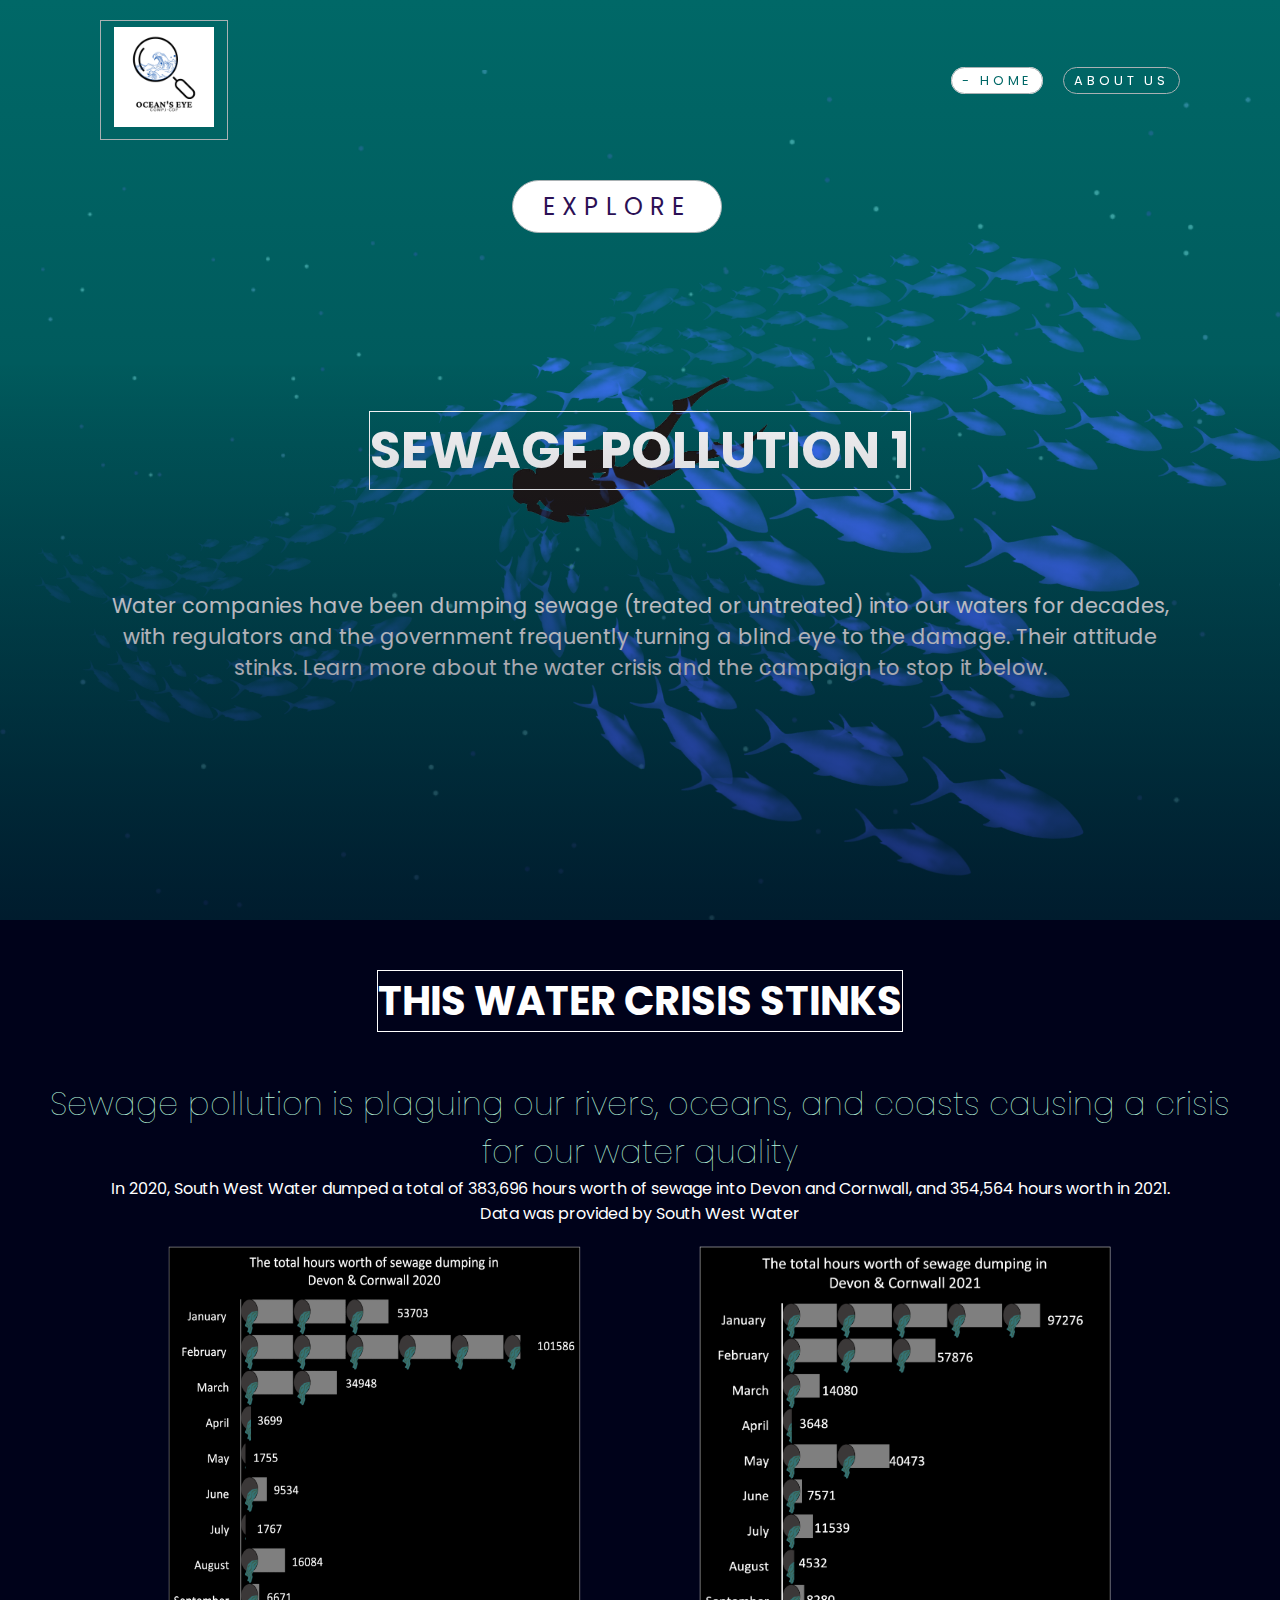
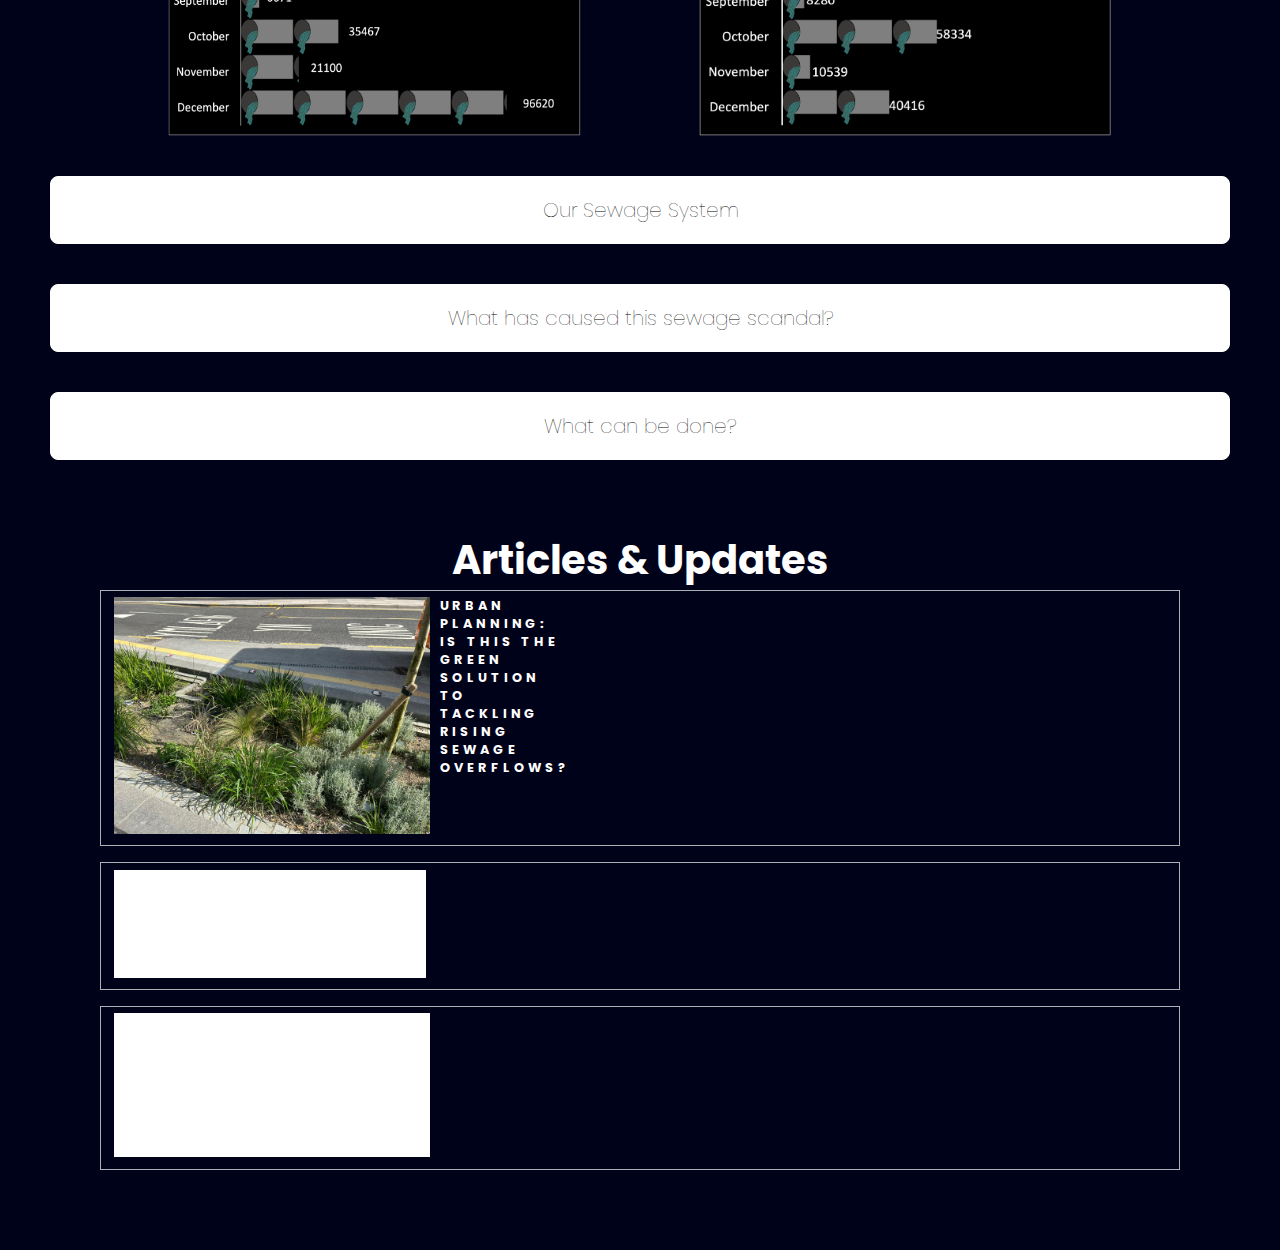
==== commit d3ada12e: "Update index.html" ====
--- a/index.html
+++ b/index.html
@@ -23,7 +23,7 @@
             <div class="titlepage">
                 <h2> 
                     <span style="border: #ffff 1px solid" >
-                    SEWAGE POLLUTION
+                    SEWAGE POLLUTION 1
                      </span>
                 </h2>
                 <a href="#sec" class="button" id="btn"> Explore </a>
--- a/Style/style.css
+++ b/Style/style.css
@@ -26,14 +26,6 @@
     z-index: 10000;
 }
 
-header .logo {
-    color: #fff;
-    font-weight: 700;
-    text-decoration: none;
-    font-size: 2em;
-    text-transform: uppercase;
-    letter-spacing: 2px;
-}
 
 header ul {
     display: flex;
@@ -355,21 +347,16 @@
   
 .containers {
     padding:0 10px 0 10px;
+
 }
 
 .card {
     display: flex;
-    width: 200px;
-    top: 30px;
-    right: 50px;
-    border-radius: 50px;
-    box-shadow: -1rem 0 3rem #000;
+    width: 30%;
+    top: auto;
     background-color: white;
     transition: 0.4s ease-out;
     position: relative;
-    margin-bottom: 70px;
-    margin-top: 30px; /* Add margin-top */
-    margin-right: 140px;
     z-index: 100;
   }
 
@@ -380,57 +367,25 @@
 
 .card:hover ~ .card {
     position: relative;
-    left: 50px;
     transition: 0.4s ease-out;
 }
-
-.containers row::after, .row::after {
-    content: "";
-    clear: both;
-    display: table;
-}
   
 .row {
-    display: flex;
-    justify-content: space-between;
-}
-
-.container {
-    position: absolute;
-    height: 300px;
-    width: 600px;
-    top: 60px;
-    left: calc(50% - 300px);
-    display: flex;
-}
-
-  .cards {
-    display: flex;
-    width: 400px;
-    border-radius: 5px;
-    box-shadow: -1rem 0 3rem #000;
-    background-color: gray ;
-    transition: 0.4s ease-out;
-    position: relative;
-    top: 360px;
-    left: 0px;
-    z-index: 100;
-  }
-  
-  .cards:not(:first-child) {
-      margin-left: -50px;
-  }
-  
-  .cards:hover {
-    transform: translateY(-20px);
-    transition: 0.4s ease-out;
-  }
-  
-  .cards:hover ~ .card {
-    position: relative;
-    left: 50px;
-    transition: 0.4s ease-out;
-  }
+        display: grid;
+        grid-gap: 1em;
+      }
+      @media only screen and (min-width: 500px) {
+        .wrapper {
+          grid-template-columns: 20% auto;
+        }
+      }
+      @media only screen and (min-width: 600px) {
+        .wrapper {
+          grid-gap: 20px;
+          grid-template-columns: 120px auto 120px;
+          max-width: 600px;
+        }
+}
   
   .title {
     color: rgb(255, 255, 255);
@@ -478,7 +433,6 @@
   }
 
   a {
-    padding: 0.5em 1em;
     font-size: 0.8em;
     color: #a9b1b3;
     text-decoration: none;
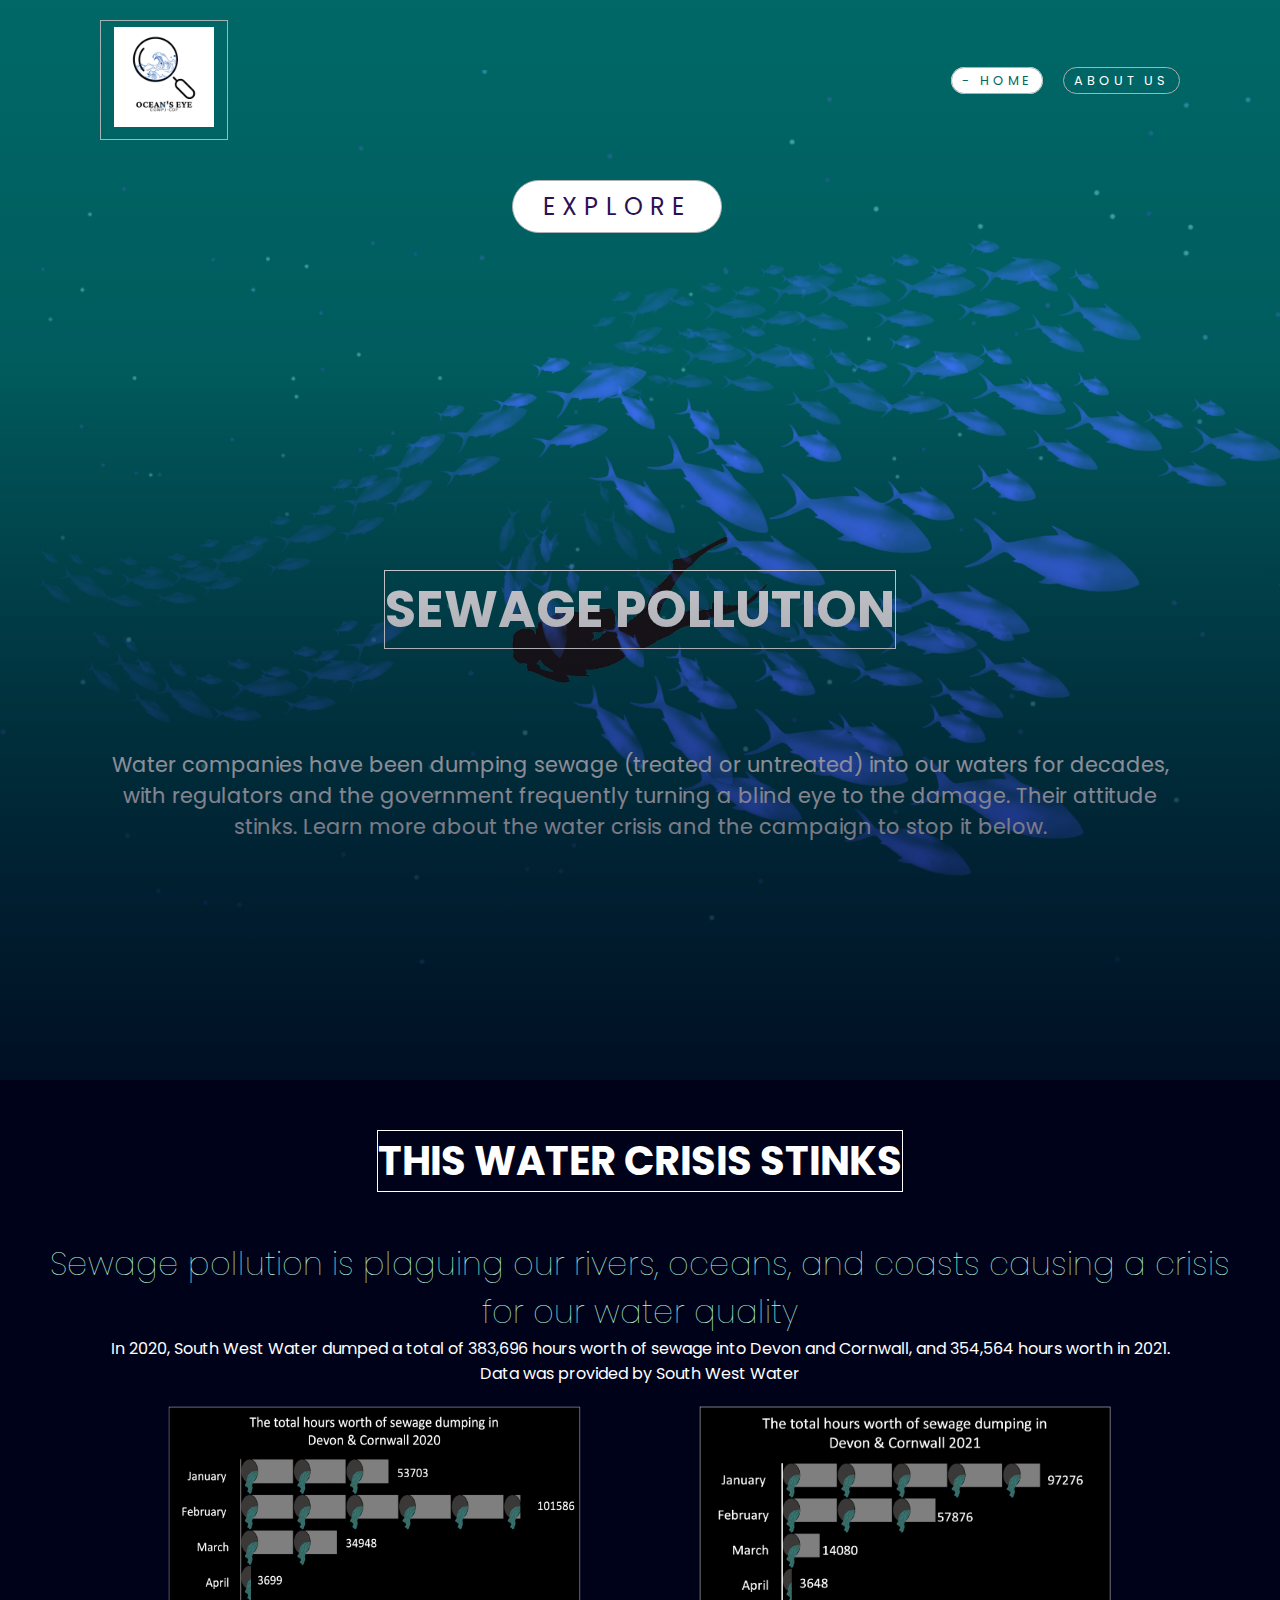
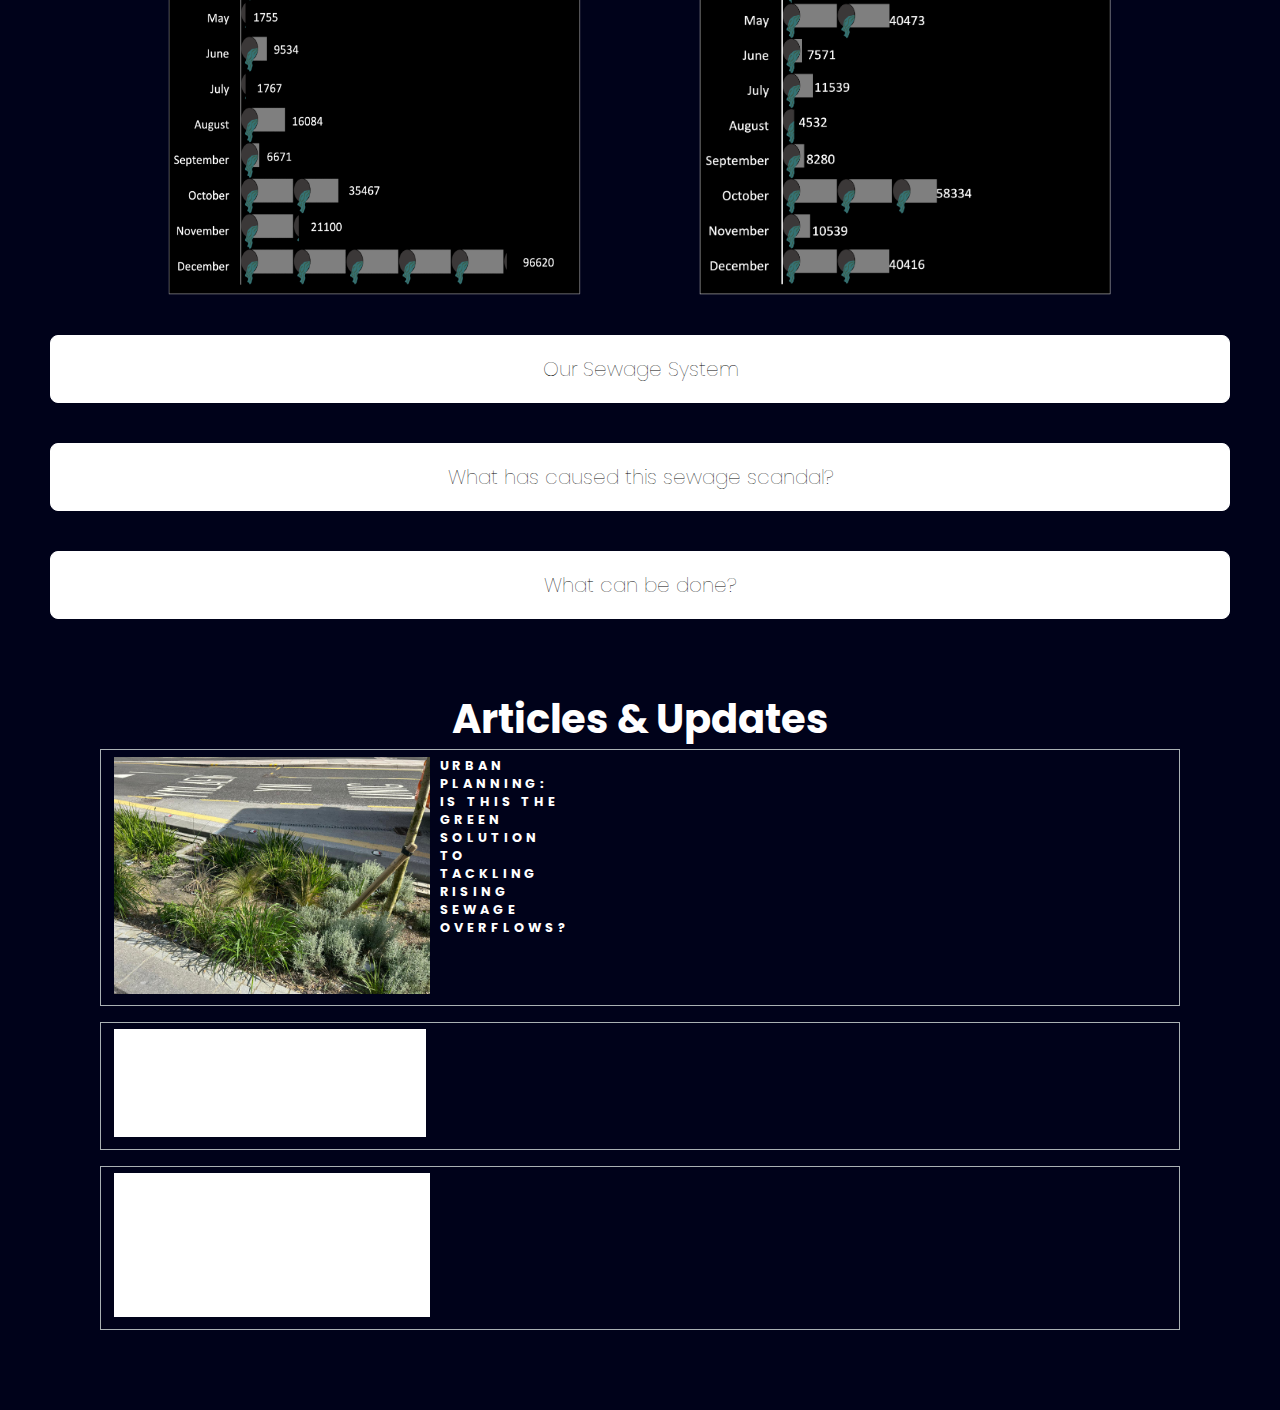
==== commit fbc35928: "Update index.html" ====
--- a/index.html
+++ b/index.html
@@ -23,7 +23,7 @@
             <div class="titlepage">
                 <h2> 
                     <span style="border: #ffff 1px solid" >
-                    SEWAGE POLLUTION 1
+                    SEWAGE POLLUTION 
                      </span>
                 </h2>
                 <a href="#sec" class="button" id="btn"> Explore </a>
--- a/Style/style.css
+++ b/Style/style.css
@@ -15,7 +15,7 @@
 }
 
 header { 
-    position: fixed;
+    position: flex;
     top: 0;
     left: 0; 
     width: 100%; 
